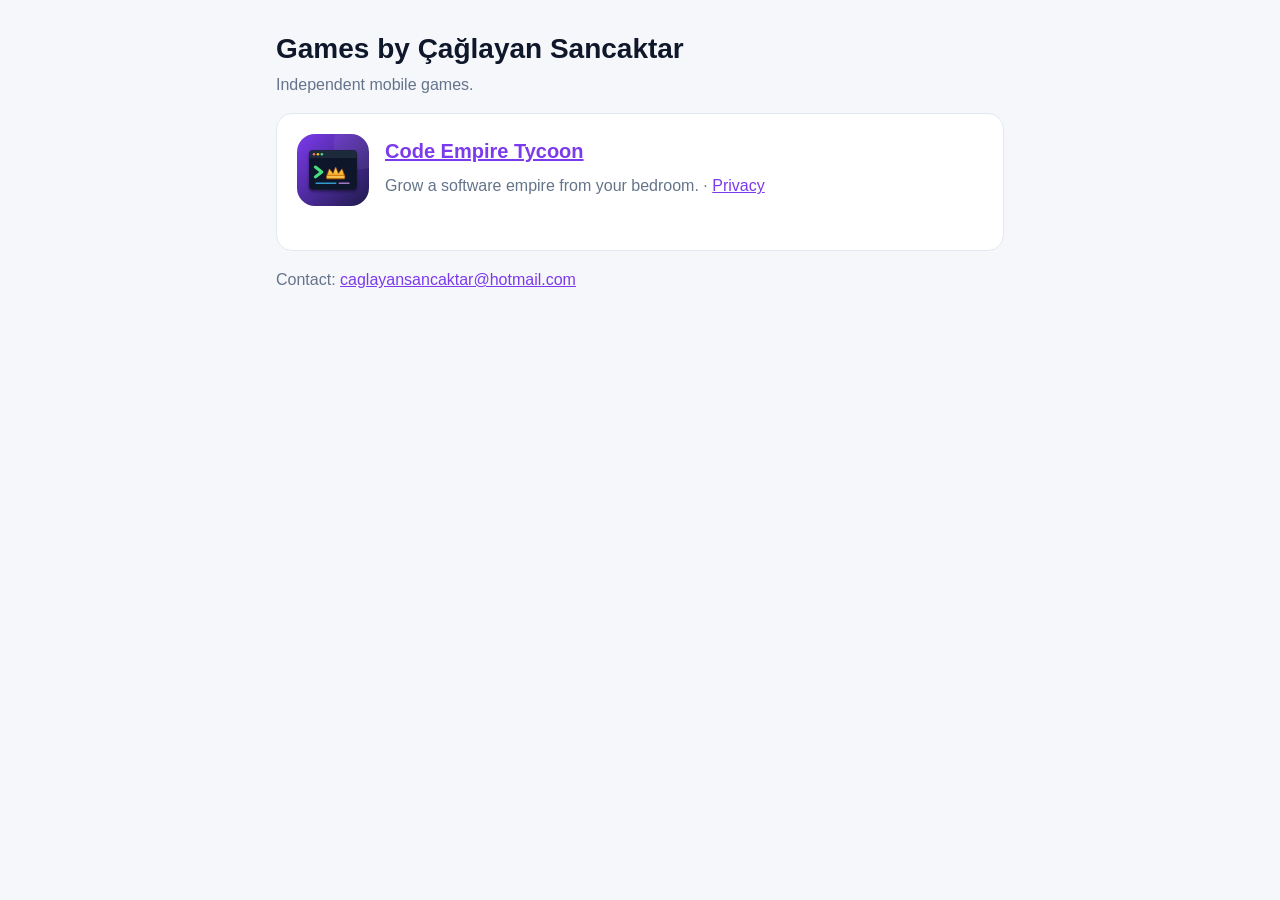
==== index.html @ f24c53d8 "Add the Code Empire Tycoon support page, privacy policy and app-ads.txt" ====
<!doctype html>
<html lang="en">
  <head>
    <meta charset="utf-8" />
    <meta name="viewport" content="width=device-width, initial-scale=1" />
    <title>Çağlayan Sancaktar · Games</title>
    <link rel="stylesheet" href="site.css" />
  </head>
  <body>
    <main>
      <h1>Games by Çağlayan Sancaktar</h1>
      <p class="muted">Independent mobile games.</p>
      <div class="card">
        <header class="hero">
          <img src="code-empire-tycoon/icon.svg" alt="" />
          <div>
            <h2 style="margin: 0"><a href="code-empire-tycoon/">Code Empire Tycoon</a></h2>
            <p class="muted">Grow a software empire from your bedroom. · <a href="code-empire-tycoon/privacy/">Privacy</a></p>
          </div>
        </header>
      </div>
      <p class="muted">Contact: <a href="mailto:caglayansancaktar@hotmail.com">caglayansancaktar@hotmail.com</a></p>
    </main>
  </body>
</html>
---- site.css ----
:root {
  color-scheme: light;
  --bg: #f6f7fb;
  --card: #ffffff;
  --text: #0f172a;
  --muted: #64748b;
  --line: #e2e8f0;
  --accent: #7c3aed;
}

@media (prefers-color-scheme: dark) {
  :root {
    color-scheme: dark;
    --bg: #0f1424;
    --card: #151b2e;
    --text: #e5e7eb;
    --muted: #94a3b8;
    --line: #273153;
    --accent: #a78bfa;
  }
}

* {
  box-sizing: border-box;
}

body {
  margin: 0;
  background: var(--bg);
  color: var(--text);
  font: 16px/1.6 -apple-system, BlinkMacSystemFont, 'Segoe UI', Roboto, sans-serif;
}

main {
  max-width: 760px;
  margin: 0 auto;
  padding: 32px 16px 64px;
}

header.hero {
  display: flex;
  align-items: center;
  gap: 16px;
  margin-bottom: 24px;
}

header.hero img {
  width: 72px;
  height: 72px;
  border-radius: 18px;
}

h1 {
  font-size: 28px;
  line-height: 1.2;
  margin: 0;
}

h2 {
  font-size: 20px;
  margin: 32px 0 8px;
}

h3 {
  font-size: 16px;
  margin: 20px 0 4px;
}

p,
li {
  margin: 6px 0;
}

.muted {
  color: var(--muted);
}

a {
  color: var(--accent);
}

.card {
  background: var(--card);
  border: 1px solid var(--line);
  border-radius: 16px;
  padding: 20px;
  margin: 16px 0;
}

nav.lang {
  display: flex;
  gap: 12px;
  margin: 8px 0 0;
  font-size: 14px;
}

hr {
  border: none;
  border-top: 1px solid var(--line);
  margin: 40px 0;
}
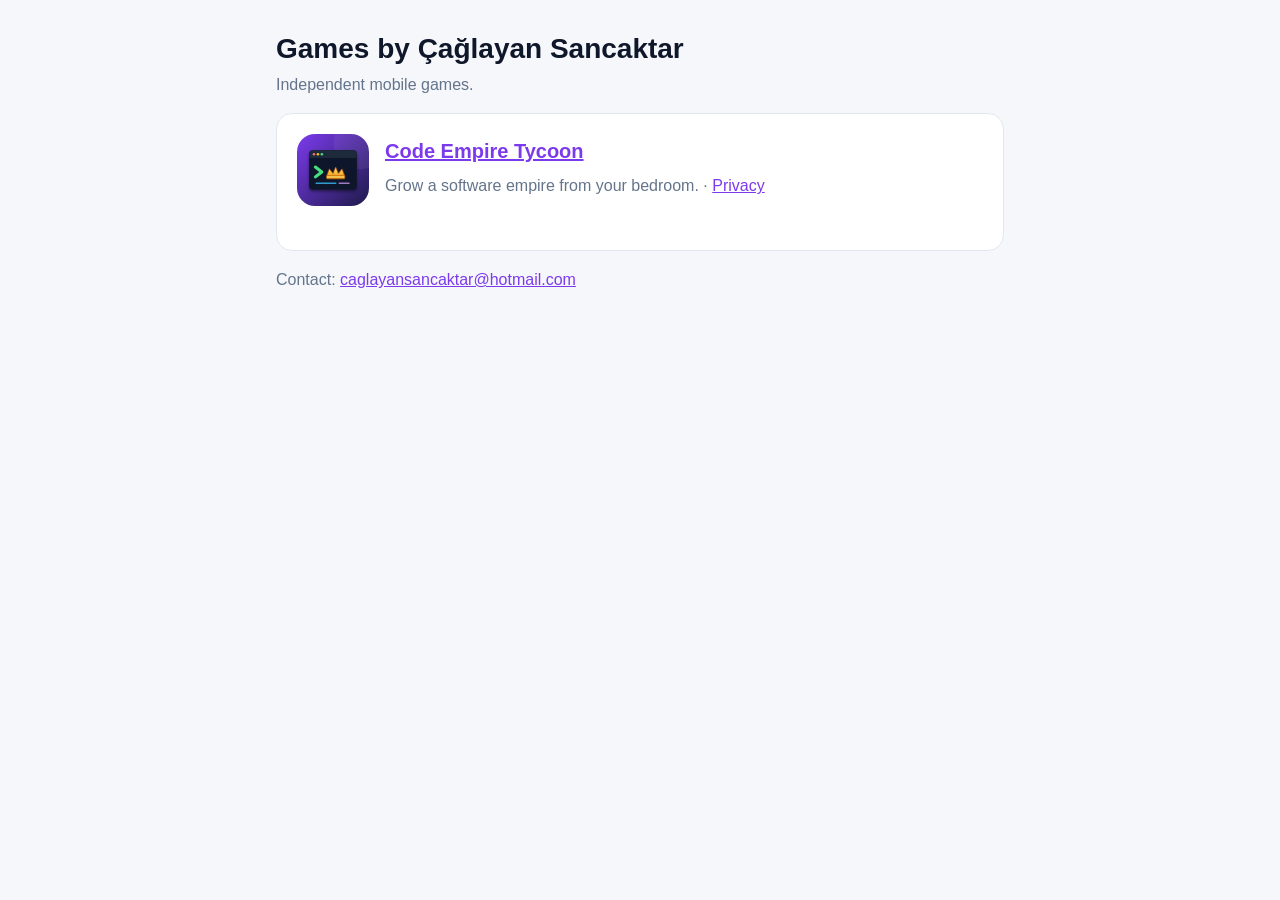
==== commit c083baad: "Code Empire Tycoon's website is now at code-empire-tycoon.web.app" ====
--- a/index.html
+++ b/index.html
@@ -14,8 +14,8 @@
         <header class="hero">
           <img src="code-empire-tycoon/icon.svg" alt="" />
           <div>
-            <h2 style="margin: 0"><a href="code-empire-tycoon/">Code Empire Tycoon</a></h2>
-            <p class="muted">Grow a software empire from your bedroom. · <a href="code-empire-tycoon/privacy/">Privacy</a></p>
+            <h2 style="margin: 0"><a href="https://code-empire-tycoon.web.app/en/">Code Empire Tycoon</a></h2>
+            <p class="muted">Grow a software empire from your bedroom. · <a href="https://code-empire-tycoon.web.app/en/privacy">Privacy</a></p>
           </div>
         </header>
       </div>
